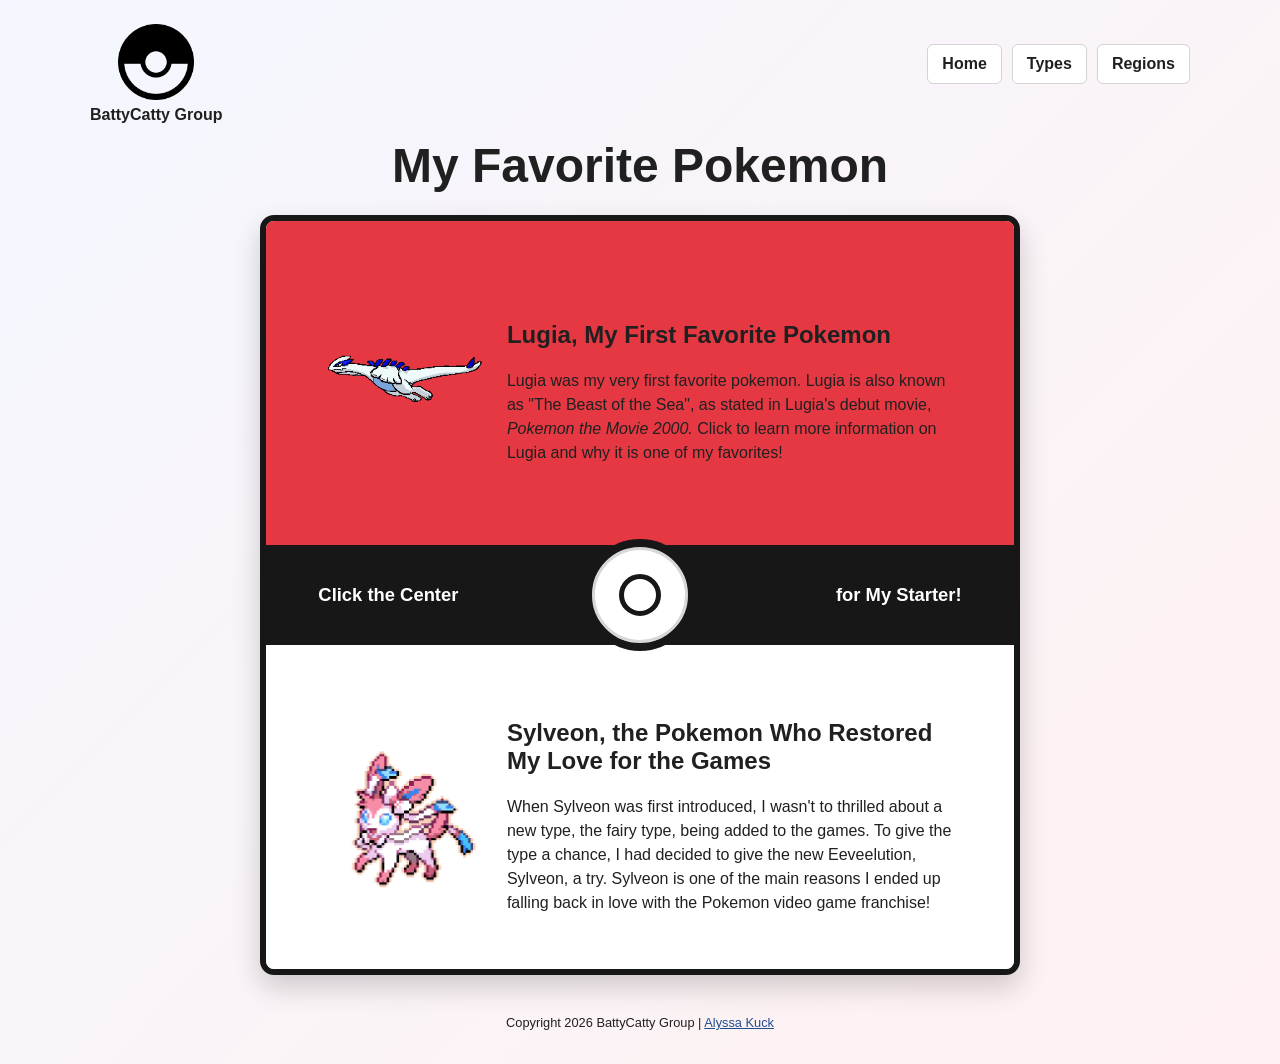
==== index.html @ 330c8b3c "Add files via upload" ====
<!DOCTYPE html>
<html lang="en">
    <head>
        <title>Pacific Trails Resort</title>
        <meta charset="utf-8">
        <meta name="viewport" content="width=device-width, initial-scale=1.0">
        <link rel="stylesheet" href="Styles.css">  
    </head>
    <body>
        <header class="site-header">
            <div class="brand">
                <img src="Ball Logo.png" alt="Pokeball logo">
                <div class="brand-name">BattyCatty Group</div>
            </div>
            <nav aria-label="Main navigation">
                <a herf="index.html">Home</a>
                <a herf="types.html">Types</a>
                <a herf="regions.html">Regions</a>
            </nav>
        </header>
        <main>
            <h1>My Favorite Pokemon</h1>
            <sections class="pokeball" aria-label="Featured favorite Pokemon">
                <div class="red-section">
                    <a class="pokemon-image" href="lugia.html" aria-label="Learn more about Lugia">
                        <img src="Lugia.gif" alt="Lugia">
                    </a>
                    <div class="pokemon-copy">
                        <h2>Lugia, My First Favorite Pokemon</h2>
                        <p>Lugia was my very first favorite pokemon. Lugia is also known as "The Beast of the Sea", as stated in Lugia's debut movie, <em>Pokemon the Movie 2000.</em> Click to learn more information on Lugia and why it is one of my favorites!</p>
                    </div>
                </div>
                <div class="black-stripe">
                    <span class="stripe-label">Click the Center</span>
                    <span class="stripe-label">for My Starter!</span>
                </div>
                <div class="white-section">
                    <a class="pokemon-image" href="Sylveon.gif" aria-label="Learn more about Sylveon">
                        <img src="Sylveon.gif" alt="Sylveon">
                    </a>
                    <div class="pokemon-copy">
                        <h2>Sylveon, the Pokemon Who Restored My Love for the Games</h2>
                        <p>When Sylveon was first introduced, I wasn't to thrilled about a new type, the fairy type, being added to the games. To give the type a chance, I had decided to give the new Eeveelution, Sylveon, a try. Sylveon is one of the main reasons I ended up falling back in love with the Pokemon video game franchise!</p>
                    </div>
                </div>
                <div class="center-button">
                    <a href="starter.html" aria-label="Learn about my starter pokemon"></a>
                </div>
            </sections>
        </main>
        <footer>
            Copyright 2026 BattyCatty Group | 
            <a href="mailto:amkuck@asu.edu">Alyssa Kuck</a>
        </footer>
    </body>    
</html>
---- Styles.css ----
* {
    box-sizing: border-box;
}

body {
    margin: 0;
    padding: 24px;
    font-family: Arial, Helvetica, sans-serif;
    color: #202020;
    background: linear-gradient(135deg, #f4f7ff, #fff1f1);
}

.site-header {
    display: flex;
    justify-content: space-between;
    align-items: flex-start;
    gap: 24px;
    max-width: 1100px;
    margin: 0 auto;
}

.brand {
    text-align: center;
    font-weight: bold;
}

.brand img {
    display: block;
    width: 76px;
    height: 76px;
    object-fit: contain;
    margin: 0 auto 6px;
}

.brand-name {
    font-size: 1rem;
}

nav {
    display: flex;
    gap: 10px;
    padding-top: 20px;
}

nav a {
    padding: 10px 14px;
    color: #202020;
    font-weight: bold;
    text-decoration: none;
    background: #ffffff;
    border: 1px solid #d4d4d4;
    border-radius: 6px;
}

nav a:hover,
nav a:focus {
    color: #ffffff;
    background: #c8202c;
}

main {
    max-width: 900px;
    margin: 14px auto 30px;
}

h1 {
    margin: 10px 0 22px;
    text-align: center;
    font-size: clamp(2rem, 5vw, 3rem);
}

.pokeball {
    display: grid;
    grid-template-rows: 1fr 100px 1fr;
    position: relative;
    width: min(100%, 760px);
    aspect-ratio: 1 / 1;
    margin: 0 auto;
    overflow: hidden;
    border: 6px solid #171717;
    border-radius: 14px;
    box-shadow: 0 12px 28px rgb(0 0 0 / 18%);
}

.red-section,
.white-section {
    display: flex;
    align-items: center;
    gap: 24px;
    padding: 28px 8%;
}

.red-section {
    background: #e63843;
}

.white-section {
    background: #ffffff;
}

.pokemon-image {
    flex: 0 0 25%;
    display: block;
    max-width: 175px;
}

.pokemon-image img {
    display: block;
    width: 100%;
    max-height: 190px;
    object-fit: contain;
}

.pokemon-image:focus {
    outline: 9px solid #1c4f9c;
    outline-offset: 4px;
}

.pokemon-copy {
    flex: 1;
}

.pokemon-copy p {
    margin: 0;
    font-size: 1rem;
    line-height: 1.5;
}

.black-stripe {
    display: flex;
    align-items: center;
    justify-content: space-between;
    position: relative;
    z-index: 1;
    padding: 0 7%;
    color: #ffffff;
    background: #171717;
    font-size: clamp(0.9rem, 2vw, 1.15rem);
    font-weight: bold;
}

.stripe-label {
    width: 38%;
}

.stripe-label:last-child {
    text-align: right;
}

.center-button {
    position: absolute;
    top: 50%;
    left: 50%;
    z-index: 2;
    display: grid;
    place-items: center;
    width: 112px;
    height: 112px;
    transform: translate(-50%, -50%);
    border: 8px solid #171717;
    border-radius: 50%;
    background: #ffffff;
    box-shadow: inset 0 0 0 3px #d7d7d7;
}

.center-button a {
    display: block;
    width: 42px;
    height: 42px;
    border: 5px solid #171717;
    border-radius: 50%;
    background: #ffffff;
}

.center-button a:hover,
.center-button a:focus {
    background: #e63843;
    outline: 3px solid #ffffff;
    outline-offset: 2px;
}

footer {
    padding: 10px;
    text-align: center;
    font-size: 0.8rem;
}

footer a {
    color: #244d91;
}

@media (max-width: 650px) {
    body {
        padding: 16px;
    }

    .site-header {
        align-items: center;
        flex-direction: column;
        gap: 10px;
    }

    nav {
        padding-top: 4px;
    }

    .pokeball {
        aspect-ratio: auto;
        grid-template-rows: auto 76px auto;
    }

    .red-section,
    .white-section {
        flex-direction: column;
        gap: 12px;
        padding: 24px;
        text-align: center;
    }

    .pokemon-image {
        flex-basis: auto;
        width: 120px;
    }

    .pokemon-image img {
        max-height: 120px;
    }

    .center-button {
        width: 88px;
        height: 88px;
    }

    .center-button a {
        width: 34px;
        height: 34px;
    }
}
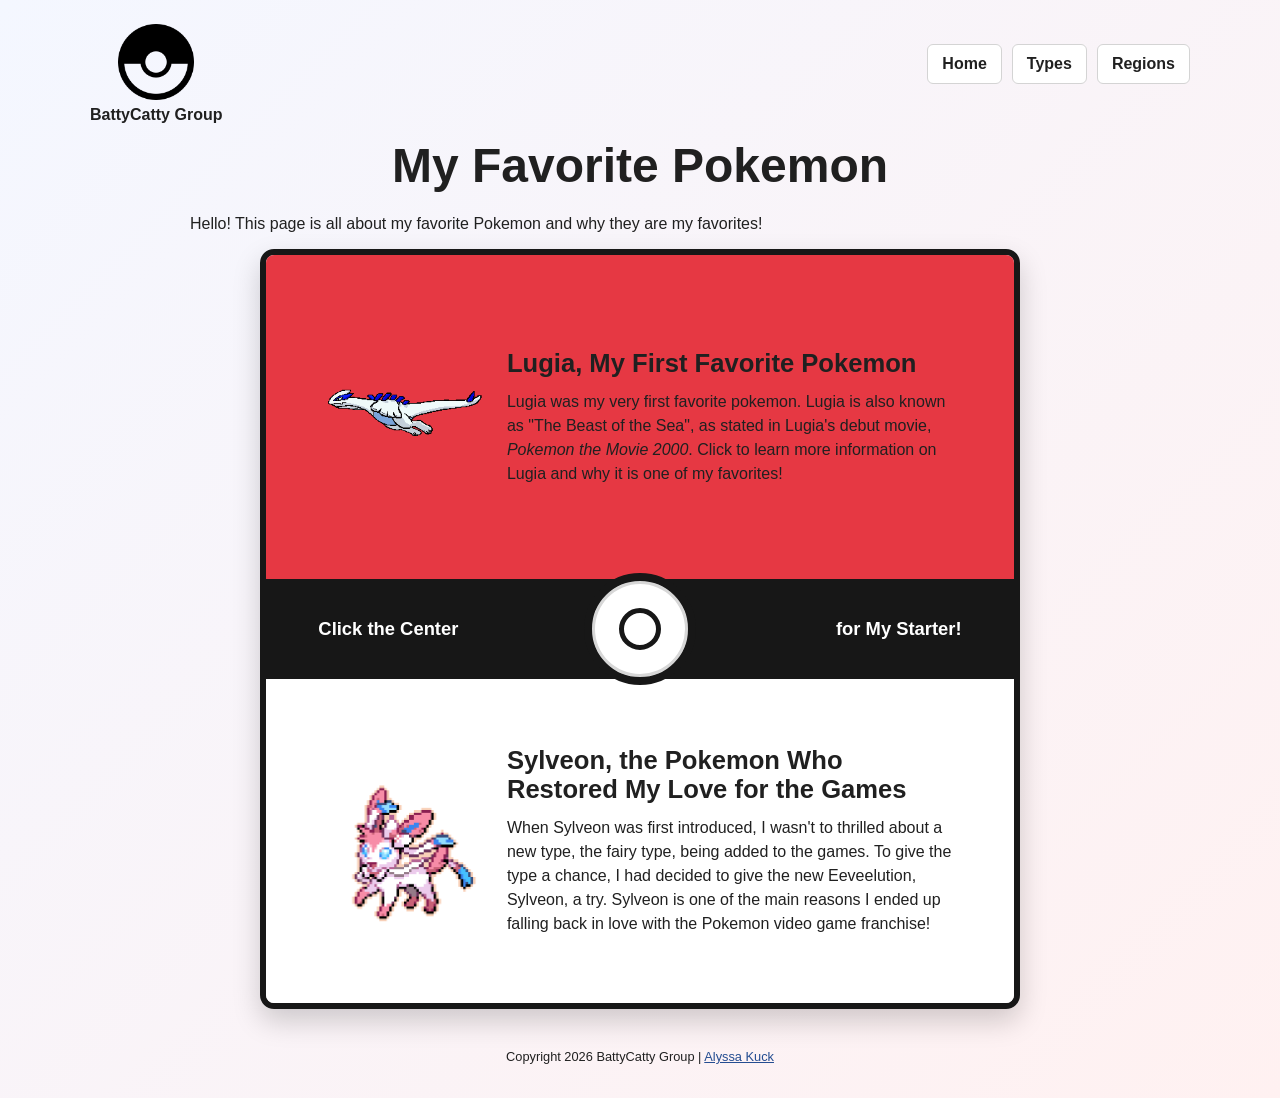
==== commit 0ad916f1: "Add files via upload" ====
--- a/index.html
+++ b/index.html
@@ -1,56 +1,79 @@
-<!DOCTYPE html>
-<html lang="en">
-    <head>
-        <title>Pacific Trails Resort</title>
-        <meta charset="utf-8">
-        <meta name="viewport" content="width=device-width, initial-scale=1.0">
-        <link rel="stylesheet" href="Styles.css">  
-    </head>
-    <body>
-        <header class="site-header">
-            <div class="brand">
-                <img src="Ball Logo.png" alt="Pokeball logo">
-                <div class="brand-name">BattyCatty Group</div>
-            </div>
-            <nav aria-label="Main navigation">
-                <a herf="index.html">Home</a>
-                <a herf="types.html">Types</a>
-                <a herf="regions.html">Regions</a>
-            </nav>
-        </header>
-        <main>
-            <h1>My Favorite Pokemon</h1>
-            <sections class="pokeball" aria-label="Featured favorite Pokemon">
-                <div class="red-section">
-                    <a class="pokemon-image" href="lugia.html" aria-label="Learn more about Lugia">
-                        <img src="Lugia.gif" alt="Lugia">
-                    </a>
-                    <div class="pokemon-copy">
-                        <h2>Lugia, My First Favorite Pokemon</h2>
-                        <p>Lugia was my very first favorite pokemon. Lugia is also known as "The Beast of the Sea", as stated in Lugia's debut movie, <em>Pokemon the Movie 2000.</em> Click to learn more information on Lugia and why it is one of my favorites!</p>
-                    </div>
-                </div>
-                <div class="black-stripe">
-                    <span class="stripe-label">Click the Center</span>
-                    <span class="stripe-label">for My Starter!</span>
-                </div>
-                <div class="white-section">
-                    <a class="pokemon-image" href="Sylveon.gif" aria-label="Learn more about Sylveon">
-                        <img src="Sylveon.gif" alt="Sylveon">
-                    </a>
-                    <div class="pokemon-copy">
-                        <h2>Sylveon, the Pokemon Who Restored My Love for the Games</h2>
-                        <p>When Sylveon was first introduced, I wasn't to thrilled about a new type, the fairy type, being added to the games. To give the type a chance, I had decided to give the new Eeveelution, Sylveon, a try. Sylveon is one of the main reasons I ended up falling back in love with the Pokemon video game franchise!</p>
-                    </div>
-                </div>
-                <div class="center-button">
-                    <a href="starter.html" aria-label="Learn about my starter pokemon"></a>
-                </div>
-            </sections>
-        </main>
-        <footer>
-            Copyright 2026 BattyCatty Group | 
-            <a href="mailto:amkuck@asu.edu">Alyssa Kuck</a>
-        </footer>
-    </body>    
-</html>+<!DOCTYPE html>
+<html lang="en">
+<head>
+  <meta charset="UTF-8">
+  <meta name="viewport" content="width=device-width, initial-scale=1.0">
+  <title>My Favorite Pokemon | BattyCatty Group</title>
+  <link rel="stylesheet" href="styles.css">
+</head>
+<body>
+  <header class="site-header">
+    <div class="brand">
+      <img src="Ball Logo.png" alt="Pokeball logo">
+      <div class="brand-name">BattyCatty Group</div>
+    </div>
+
+    <nav aria-label="Main navigation">
+      <a href="index.html">Home</a>
+      <a href="types.html">Types</a>
+      <a href="regions.html">Regions</a>
+    </nav>
+  </header>
+
+  <main>
+    <h1>My Favorite Pokemon</h1>
+    <p>
+      Hello! This page is all about my favorite Pokemon and why they are my favorites!
+    </p>
+
+    <section class="pokeball" aria-label="Featured favorite Pokemon">
+      <div class="red-section">
+        <a class="pokemon-image" href="lugia.html" aria-label="Learn more about Lugia">
+          <img src="Lugia.gif" alt="Lugia">
+        </a>
+
+        <div class="pokemon-copy">
+          <h2>Lugia, My First Favorite Pokemon</h2>
+          <p>
+            Lugia was my very first favorite pokemon. Lugia is also known as
+            "The Beast of the Sea", as stated in Lugia's debut movie,
+            <em>Pokemon the Movie 2000</em>. Click to learn more information
+            on Lugia and why it is one of my favorites!
+          </p>
+        </div>
+      </div>
+
+      <div class="black-stripe">
+        <span class="stripe-label">Click the Center</span>
+        <span class="stripe-label">for My Starter!</span>
+      </div>
+
+      <div class="white-section">
+        <a class="pokemon-image" href="sylveon.html" aria-label="Learn more about Sylveon">
+          <img src="Sylveon.gif" alt="Sylveon">
+        </a>
+
+        <div class="pokemon-copy">
+          <h2>Sylveon, the Pokemon Who Restored My Love for the Games</h2>
+          <p>
+            When Sylveon was first introduced, I wasn't to thrilled about a new
+            type, the fairy type, being added to the games. To give the type a
+            chance, I had decided to give the new Eeveelution, Sylveon, a try.
+            Sylveon is one of the main reasons I ended up falling back in love
+            with the Pokemon video game franchise!
+          </p>
+        </div>
+      </div>
+
+      <div class="center-button">
+        <a href="starter.html" aria-label="Learn about my starter Pokemon"></a>
+      </div>
+    </section>
+  </main>
+
+  <footer>
+    Copyright 2026 BattyCatty Group |
+    <a href="mailto:amkuck@asu.edu">Alyssa Kuck</a>
+  </footer>
+</body>
+</html>
--- a/styles.css
+++ b/styles.css
@@ -0,0 +1,484 @@
+* {
+  box-sizing: border-box;
+}
+
+body {
+  margin: 0;
+  padding: 24px;
+  font-family: Arial, Helvetica, sans-serif;
+  color: #202020;
+  background: linear-gradient(135deg, #f4f7ff, #fff1f1);
+}
+
+.site-header {
+  display: flex;
+  justify-content: space-between;
+  align-items: flex-start;
+  gap: 24px;
+  max-width: 1100px;
+  margin: 0 auto;
+}
+
+.brand {
+  text-align: center;
+  font-weight: bold;
+}
+
+.brand img {
+  display: block;
+  width: 76px;
+  height: 76px;
+  object-fit: contain;
+  margin: 0 auto 6px;
+}
+
+.brand-name {
+  font-size: 1rem;
+}
+
+nav {
+  display: flex;
+  gap: 10px;
+  padding-top: 20px;
+}
+
+nav a {
+  padding: 10px 14px;
+  color: #202020;
+  font-weight: bold;
+  text-decoration: none;
+  background: #ffffff;
+  border: 1px solid #d4d4d4;
+  border-radius: 6px;
+}
+
+nav a:hover,
+nav a:focus {
+  color: #ffffff;
+  background: #c8202c;
+}
+
+main {
+  max-width: 900px;
+  margin: 14px auto 30px;
+}
+
+h1 {
+  margin: 10px 0 22px;
+  text-align: center;
+  font-size: clamp(2rem, 5vw, 3rem);
+}
+
+/* The featured Pokeball */
+.pokeball {
+  display: grid;
+  grid-template-rows: 1fr 100px 1fr;
+  position: relative;
+  width: min(100%, 760px);
+  aspect-ratio: 1 / 1;
+  margin: 0 auto;
+  overflow: hidden;
+  border: 6px solid #171717;
+  border-radius: 14px;
+  box-shadow: 0 12px 28px rgb(0 0 0 / 18%);
+}
+
+.red-section,
+.white-section {
+  display: flex;
+  align-items: center;
+  gap: 24px;
+  padding: 28px 8%;
+}
+
+.red-section {
+  background: #e63843;
+}
+
+.white-section {
+  background: #ffffff;
+}
+
+.pokemon-image {
+  flex: 0 0 25%;
+  display: block;
+  max-width: 175px;
+}
+
+.pokemon-image img {
+  display: block;
+  width: 100%;
+  max-height: 190px;
+  object-fit: contain;
+}
+
+.pokemon-image:focus {
+  outline: 3px solid #1c4f9c;
+  outline-offset: 4px;
+}
+
+.pokemon-copy {
+  flex: 1;
+}
+
+.pokemon-copy h2 {
+  margin: 0 0 12px;
+  font-size: clamp(1.15rem, 2.5vw, 1.6rem);
+}
+
+.pokemon-copy p {
+  margin: 0;
+  font-size: 1rem;
+  line-height: 1.5;
+}
+
+.black-stripe {
+  display: flex;
+  align-items: center;
+  justify-content: space-between;
+  position: relative;
+  z-index: 1;
+  padding: 0 7%;
+  color: #ffffff;
+  background: #171717;
+  font-size: clamp(0.9rem, 2vw, 1.15rem);
+  font-weight: bold;
+}
+
+.stripe-label {
+  width: 38%;
+}
+
+.stripe-label:last-child {
+  text-align: right;
+}
+
+.center-button {
+  position: absolute;
+  top: 50%;
+  left: 50%;
+  z-index: 2;
+  display: grid;
+  place-items: center;
+  width: 112px;
+  height: 112px;
+  transform: translate(-50%, -50%);
+  border: 8px solid #171717;
+  border-radius: 50%;
+  background: #ffffff;
+  box-shadow: inset 0 0 0 3px #d7d7d7;
+}
+
+.center-button a {
+  display: block;
+  width: 42px;
+  height: 42px;
+  border: 5px solid #171717;
+  border-radius: 50%;
+  background: #ffffff;
+}
+
+.center-button a:hover,
+.center-button a:focus {
+  background: #e63843;
+  outline: 3px solid #ffffff;
+  outline-offset: 2px;
+}
+
+footer {
+  padding: 10px;
+  text-align: center;
+  font-size: 0.8rem;
+}
+
+footer a {
+  color: #244d91;
+}
+
+/* Stack the content on narrow screens so it remains readable. */
+@media (max-width: 650px) {
+  body {
+    padding: 16px;
+  }
+
+  .site-header {
+    align-items: center;
+    flex-direction: column;
+    gap: 10px;
+  }
+
+  nav {
+    padding-top: 4px;
+  }
+
+  .pokeball {
+    aspect-ratio: auto;
+    grid-template-rows: auto 76px auto;
+  }
+
+  .red-section,
+  .white-section {
+    flex-direction: column;
+    gap: 12px;
+    padding: 24px;
+    text-align: center;
+  }
+
+  .pokemon-image {
+    flex-basis: auto;
+    width: 120px;
+  }
+
+  .pokemon-image img {
+    max-height: 120px;
+  }
+
+  .center-button {
+    width: 88px;
+    height: 88px;
+  }
+
+  .center-button a {
+    width: 34px;
+    height: 34px;
+  }
+}
+
+/* Shared styles for the Lugia and Sylveon detail pages */
+.detail-page {
+  min-height: 100vh;
+  padding: 24px;
+  color: #17202a;
+  background-color: #19334a;
+  background-position: center;
+  background-repeat: no-repeat;
+  background-attachment: fixed;
+  background-size: cover;
+}
+
+.lugia-page {
+  background-image:
+    linear-gradient(rgb(8 22 38 / 68%), rgb(8 22 38 / 68%)),
+    url("Underwater background.jpg");
+}
+
+.sylveon-page {
+  background-image:
+    linear-gradient(rgb(54 25 48 / 62%), rgb(54 25 48 / 62%)),
+    url("flowers.jpg");
+}
+
+.detail-page .site-header {
+  align-items: center;
+  padding: 12px 18px;
+  border: 1px solid rgb(255 255 255 / 70%);
+  border-radius: 12px;
+  background: rgb(255 255 255 / 94%);
+  box-shadow: 0 8px 24px rgb(0 0 0 / 18%);
+}
+
+.detail-page .brand {
+  display: flex;
+  align-items: center;
+  gap: 12px;
+  color: #202020;
+  text-decoration: none;
+}
+
+.detail-page .brand img {
+  width: 58px;
+  height: 58px;
+  margin: 0;
+}
+
+.detail-page .brand-name {
+  font-weight: bold;
+}
+
+.detail-main {
+  width: min(100%, 1080px);
+  margin: 24px auto;
+}
+
+.detail-panel {
+  margin: 20px 0;
+  padding: clamp(20px, 4vw, 38px);
+  border: 1px solid rgb(255 255 255 / 75%);
+  border-radius: 14px;
+  background: rgb(255 255 255 / 95%);
+  box-shadow: 0 10px 28px rgb(0 0 0 / 22%);
+  line-height: 1.7;
+}
+
+.detail-panel h1,
+.detail-panel h2 {
+  color: #193a5a;
+}
+
+.detail-panel h1 {
+  margin: 0 0 18px;
+  text-align: center;
+  font-size: clamp(2.2rem, 5vw, 3.4rem);
+}
+
+.detail-panel h2 {
+  margin: 0 0 16px;
+  text-align: center;
+}
+
+.intro-panel p,
+.feature-copy p,
+.card-item p {
+  margin: 0;
+  font-size: 1.05rem;
+  line-height: 1.7;
+}
+
+.video-panel {
+  text-align: center;
+}
+
+.video-panel video {
+  display: block;
+  width: min(100%, 800px);
+  max-height: 70vh;
+  margin: 0 auto;
+  border-radius: 10px;
+  background: #101820;
+}
+
+.featured-gif {
+  display: grid;
+  place-items: center;
+  width: min(100%, 320px);
+  min-height: 210px;
+  margin: 24px auto;
+  padding: 12px;
+  border: 1px solid rgb(255 255 255 / 75%);
+  border-radius: 14px;
+  background: rgb(255 255 255 / 94%);
+  box-shadow: 0 10px 28px rgb(0 0 0 / 22%);
+}
+
+.featured-gif img {
+  display: block;
+  max-width: 100%;
+  max-height: 280px;
+  object-fit: contain;
+}
+
+.feature-panel {
+  display: grid;
+  grid-template-columns: minmax(220px, 0.85fr) minmax(0, 1.4fr);
+  align-items: center;
+  gap: 30px;
+}
+
+.feature-art {
+  display: block;
+  width: 100%;
+  max-height: 460px;
+  object-fit: contain;
+  border-radius: 10px;
+}
+
+.feature-copy h2 {
+  text-align: left;
+}
+
+.stat-list {
+  display: grid;
+  grid-template-columns: repeat(2, minmax(0, 1fr));
+  gap: 8px 22px;
+  margin: 18px 0 0;
+  padding-left: 22px;
+  line-height: 1.6;
+}
+
+.collection-panel > h2 {
+  margin-bottom: 24px;
+}
+
+.card-gallery {
+  display: grid;
+  grid-template-columns: repeat(3, minmax(0, 1fr));
+  gap: 20px;
+}
+
+.card-item {
+  display: flex;
+  flex-direction: column;
+  gap: 14px;
+}
+
+.card-item img {
+  display: block;
+  width: 100%;
+  aspect-ratio: 1 / 1;
+  object-fit: contain;
+  border-radius: 8px;
+  background: #f0f2f5;
+}
+
+.card-item p {
+  font-size: 0.98rem;
+}
+
+.detail-footer {
+  width: fit-content;
+  max-width: 100%;
+  margin: 24px auto 0;
+  padding: 12px 20px;
+  border-radius: 10px;
+  color: #202020;
+  background: rgb(255 255 255 / 95%);
+  box-shadow: 0 6px 18px rgb(0 0 0 / 18%);
+}
+
+.detail-footer a {
+  color: #174f91;
+}
+
+@media (max-width: 700px) {
+  .detail-page {
+    padding: 14px;
+    background-attachment: scroll;
+  }
+
+  .detail-page .site-header {
+    flex-direction: column;
+    gap: 10px;
+  }
+
+  .detail-page nav {
+    flex-wrap: wrap;
+    justify-content: center;
+    padding-top: 0;
+  }
+
+  .feature-panel {
+    grid-template-columns: 1fr;
+  }
+
+  .feature-art {
+    max-height: 340px;
+  }
+
+  .card-gallery {
+    grid-template-columns: 1fr;
+  }
+
+  .card-item img {
+    max-height: 420px;
+  }
+}
+
+@media (max-width: 480px) {
+  .stat-list {
+    grid-template-columns: 1fr;
+  }
+
+  .detail-panel {
+    padding: 20px;
+  }
+}
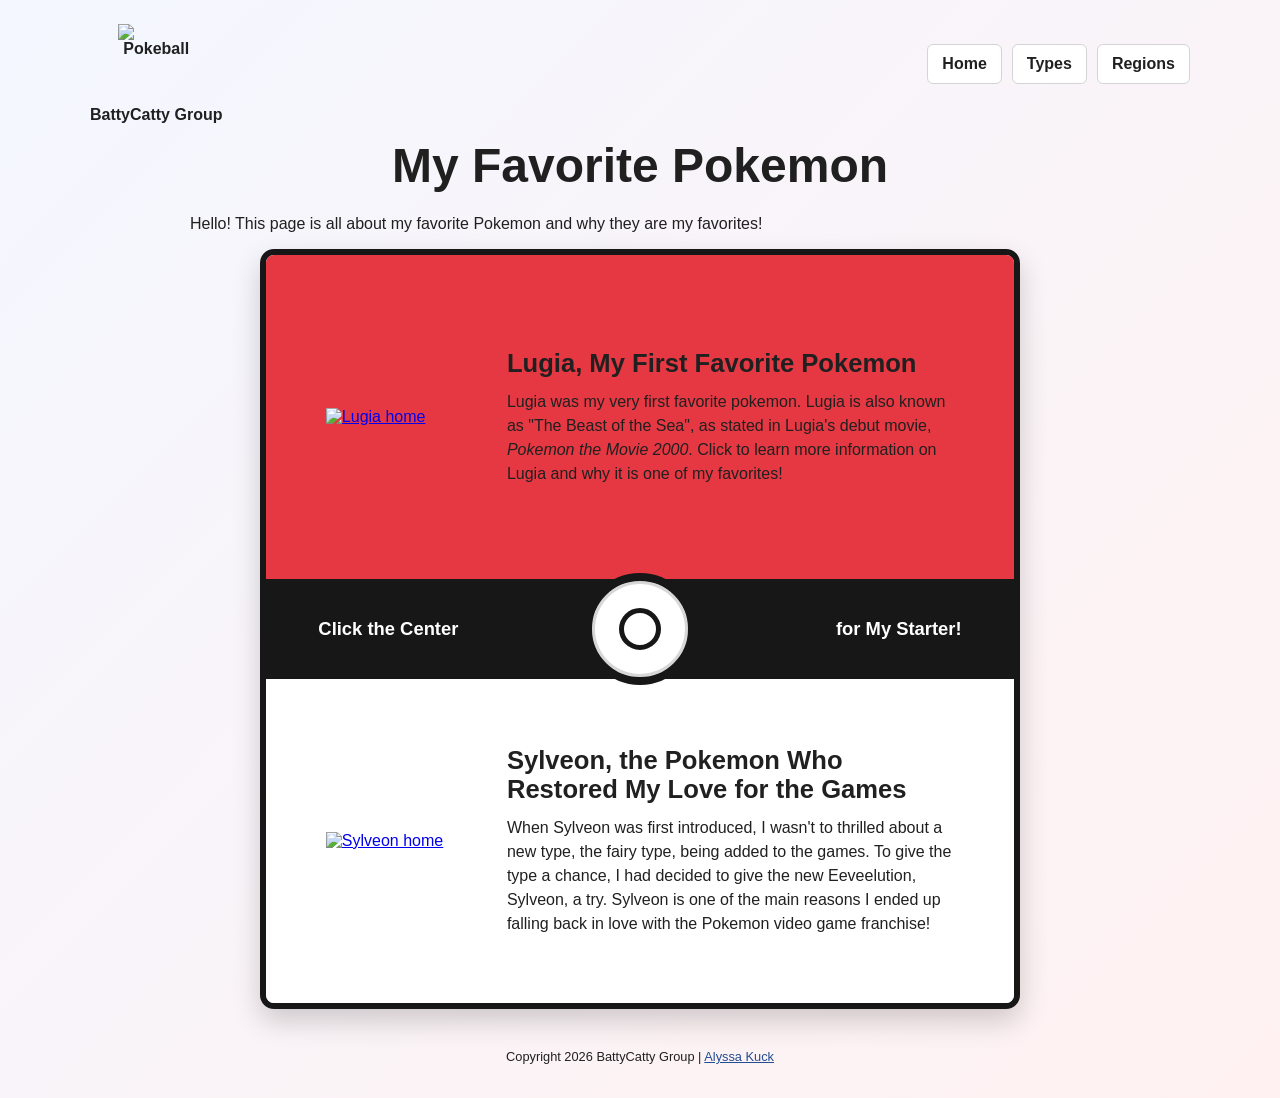
==== commit dde91a73: "Update index.html" ====
--- a/index.html
+++ b/index.html
@@ -9,7 +9,7 @@
 <body>
   <header class="site-header">
     <div class="brand">
-      <img src="Ball Logo.png" alt="Pokeball logo">
+      <img src="Ball Logo.png" alt="Pokeball">
       <div class="brand-name">BattyCatty Group</div>
     </div>
 
@@ -29,7 +29,7 @@
     <section class="pokeball" aria-label="Featured favorite Pokemon">
       <div class="red-section">
         <a class="pokemon-image" href="lugia.html" aria-label="Learn more about Lugia">
-          <img src="Lugia.gif" alt="Lugia">
+          <img src="Lugia.gif" alt="Lugia home">
         </a>
 
         <div class="pokemon-copy">
@@ -50,7 +50,7 @@
 
       <div class="white-section">
         <a class="pokemon-image" href="sylveon.html" aria-label="Learn more about Sylveon">
-          <img src="Sylveon.gif" alt="Sylveon">
+          <img src="Sylveon.gif" alt="Sylveon home">
         </a>
 
         <div class="pokemon-copy">
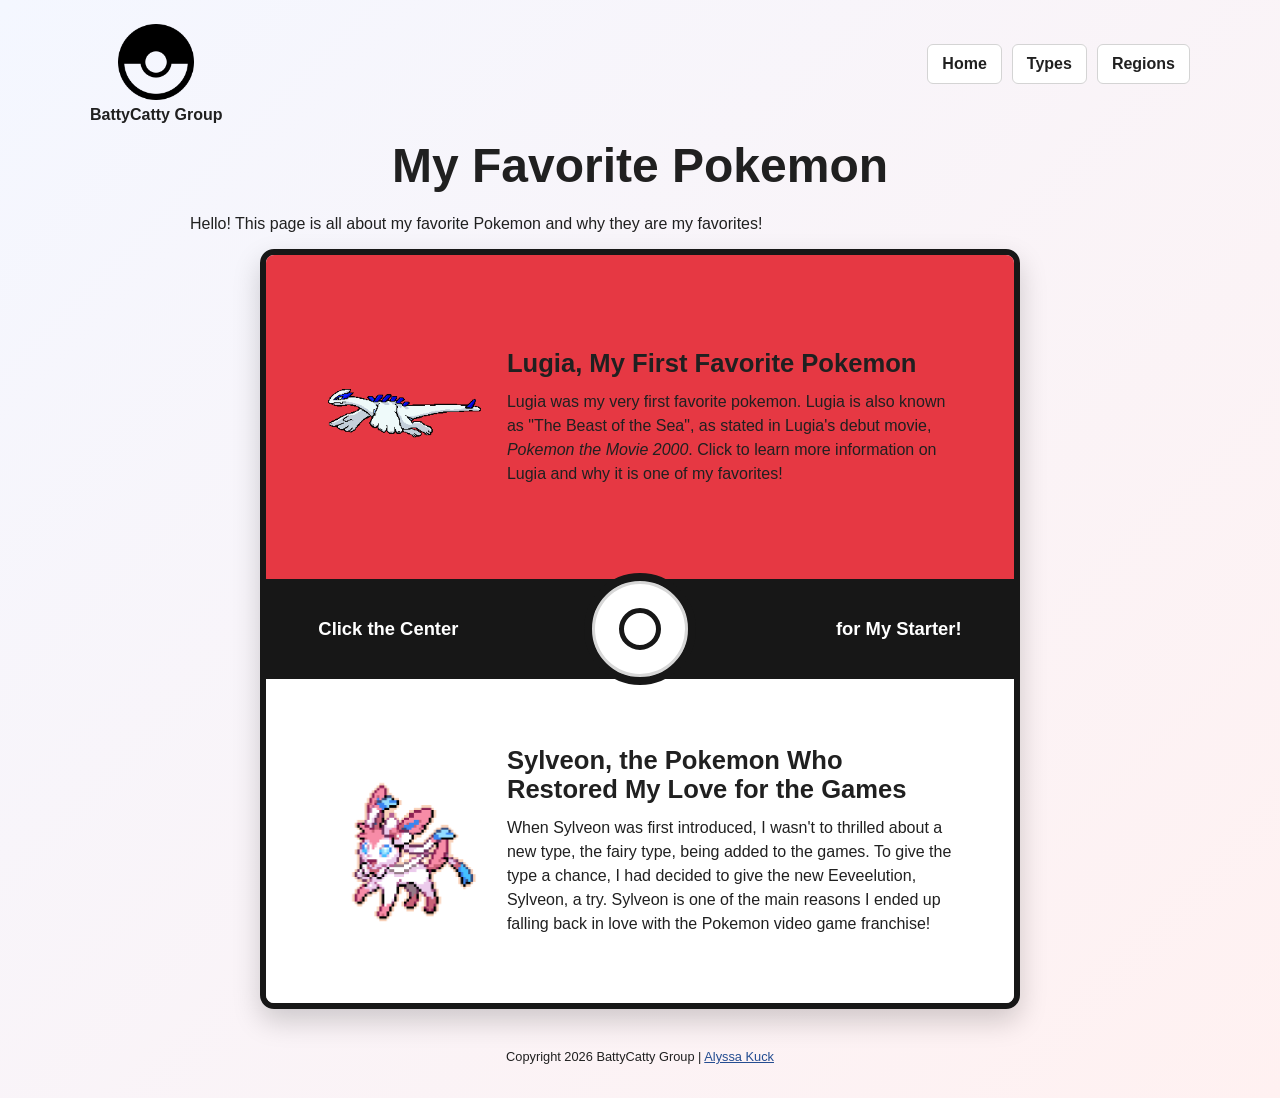
==== commit ea3ea2dd: "Add files via upload" ====
--- a/index.html
+++ b/index.html
@@ -9,7 +9,7 @@
 <body>
   <header class="site-header">
     <div class="brand">
-      <img src="Ball Logo.png" alt="Pokeball">
+      <img src="Ball Logo.png" alt="Pokeball logo">
       <div class="brand-name">BattyCatty Group</div>
     </div>
 
@@ -29,7 +29,7 @@
     <section class="pokeball" aria-label="Featured favorite Pokemon">
       <div class="red-section">
         <a class="pokemon-image" href="lugia.html" aria-label="Learn more about Lugia">
-          <img src="Lugia.gif" alt="Lugia home">
+          <img src="Lugia.gif" alt="Lugia">
         </a>
 
         <div class="pokemon-copy">
@@ -50,7 +50,7 @@
 
       <div class="white-section">
         <a class="pokemon-image" href="sylveon.html" aria-label="Learn more about Sylveon">
-          <img src="Sylveon.gif" alt="Sylveon home">
+          <img src="Sylveon.gif" alt="Sylveon">
         </a>
 
         <div class="pokemon-copy">
